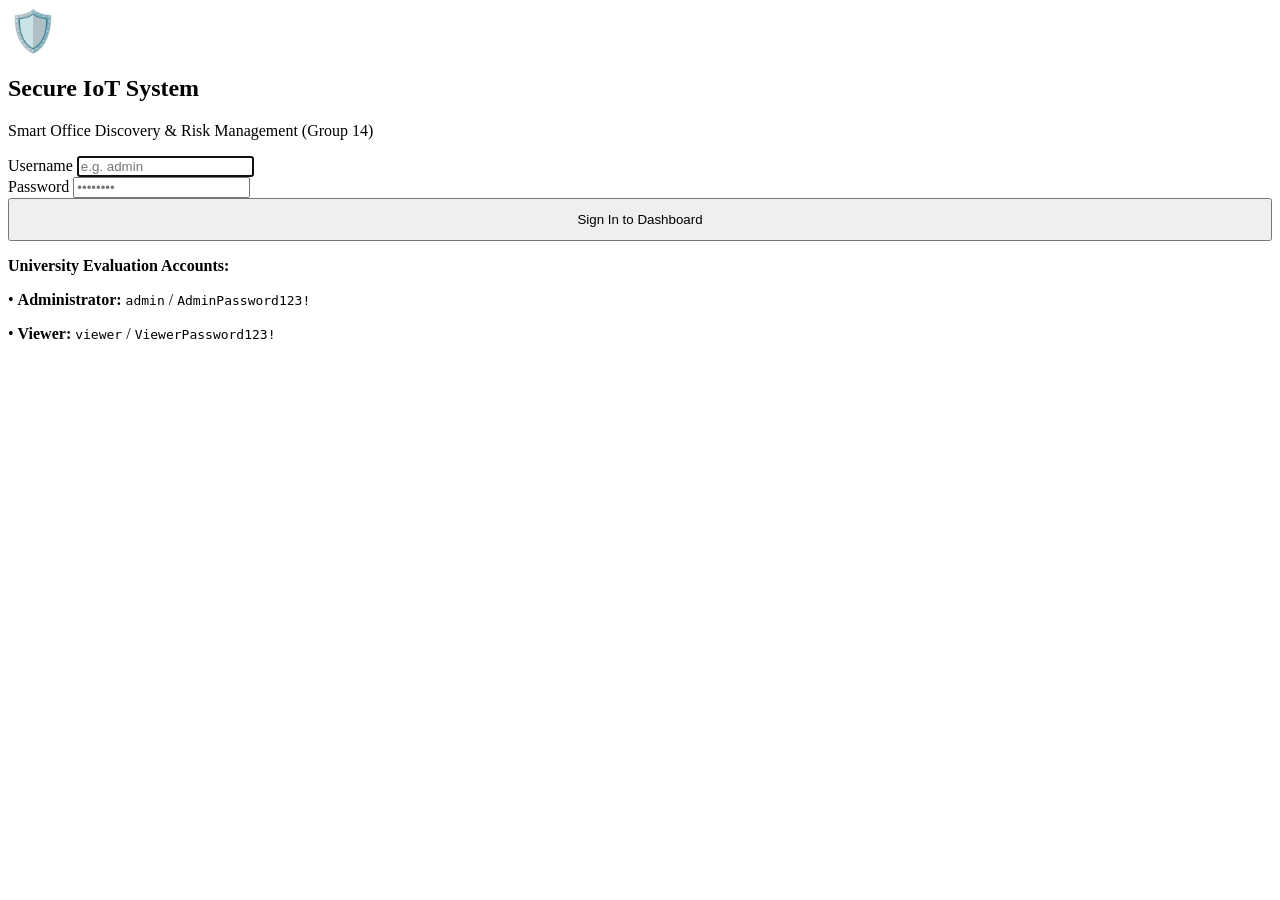
==== frontend/templates/login.html @ d56f6433 "Initial commit: Continuous IoT Risk Inspection System codebase" ====
<!DOCTYPE html>
<html lang="en">
<head>
  <meta charset="UTF-8">
  <meta name="viewport" content="width=device-width, initial-scale=1.0">
  <title>Login - Secure IoT Device Discovery & Risk Management</title>
  <link rel="stylesheet" href="/static/css/style.css">
</head>
<body>
  <div class="login-container">
    <div class="login-card">
      <div class="login-header">
        <div style="font-size: 2.5rem; margin-bottom: 0.5rem;">🛡️</div>
        <h2>Secure IoT System</h2>
        <p>Smart Office Discovery & Risk Management (Group 14)</p>
      </div>

      <div id="login-error" class="login-error"></div>

      <form id="login-form">
        <div class="form-group">
          <label class="form-label" for="username">Username</label>
          <input type="text" id="username" class="form-input" placeholder="e.g. admin" required autofocus>
        </div>

        <div class="form-group">
          <label class="form-label" for="password">Password</label>
          <input type="password" id="password" class="form-input" placeholder="••••••••" required>
        </div>

        <button type="submit" id="login-btn" class="btn" style="width: 100%; justify-content: center; padding: 0.75rem;">
          Sign In to Dashboard
        </button>
      </form>

      <div class="preset-login-hint">
        <p style="margin-bottom: 0.35rem;"><strong>University Evaluation Accounts:</strong></p>
        <p>• <strong>Administrator:</strong> <code>admin</code> / <code>AdminPassword123!</code></p>
        <p>• <strong>Viewer:</strong> <code>viewer</code> / <code>ViewerPassword123!</code></p>
      </div>
    </div>
  </div>

  <script src="/static/js/auth.js"></script>
  <script>
    // Redirect if already authenticated
    checkAuth(false);

    document.getElementById("login-form").addEventListener("submit", async (e) => {
      e.preventDefault();
      const errEl = document.getElementById("login-error");
      const btn = document.getElementById("login-btn");
      errEl.style.display = "none";
      btn.disabled = true;
      btn.innerText = "Signing in...";

      const username = document.getElementById("username").value.trim();
      const password = document.getElementById("password").value;

      try {
        await handleLogin(username, password);
        window.location.href = "/";
      } catch (err) {
        errEl.innerText = err.message;
        errEl.style.display = "block";
        btn.disabled = false;
        btn.innerText = "Sign In to Dashboard";
      }
    });
  </script>
</body>
</html>
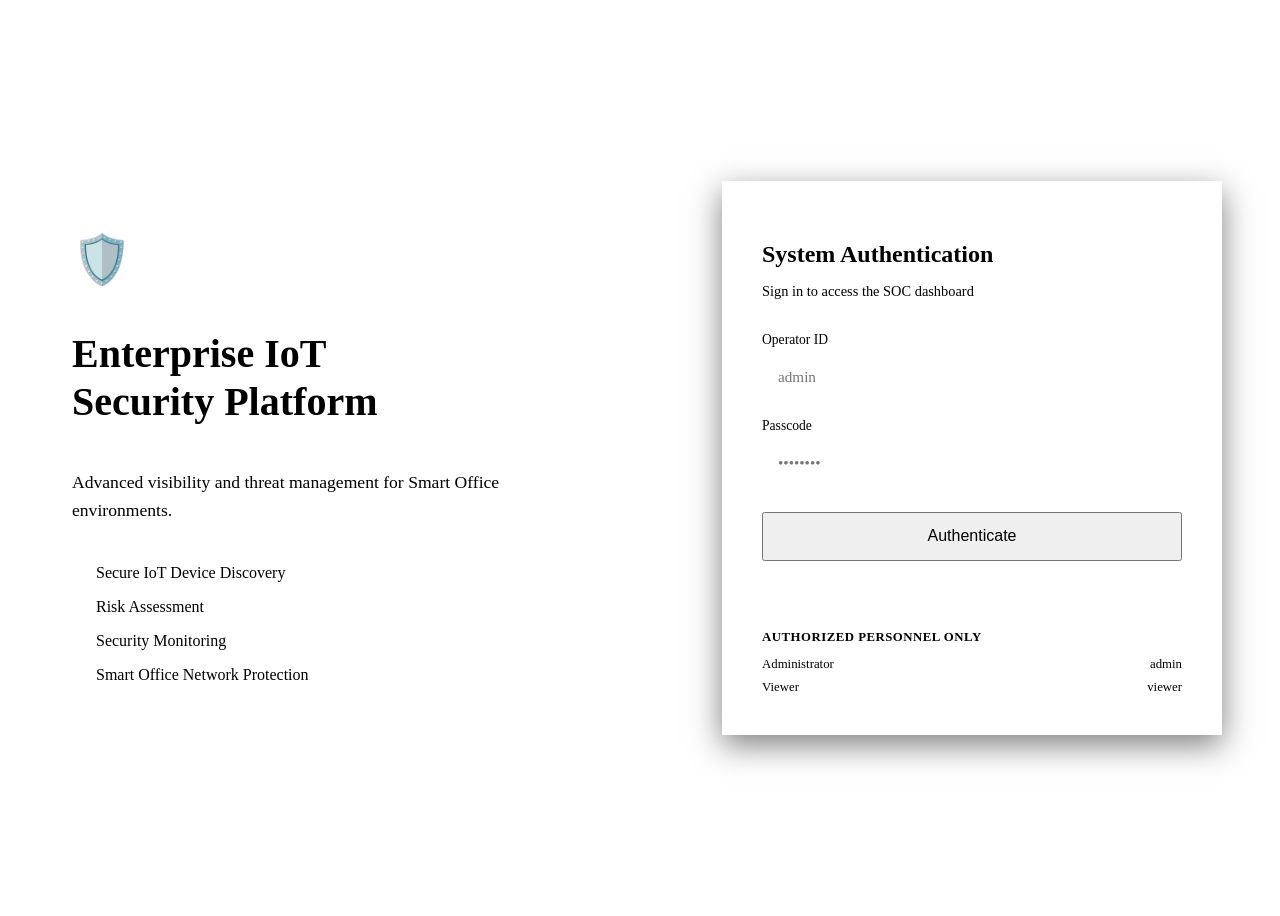
==== commit e2924f8d: "UI: Complete SOC dashboard redesign, remove academic references, and deduplicate alerts" ====
--- a/frontend/templates/login.html
+++ b/frontend/templates/login.html
@@ -4,39 +4,81 @@
   <meta charset="UTF-8">
   <meta name="viewport" content="width=device-width, initial-scale=1.0">
   <title>Login - Secure IoT Device Discovery & Risk Management</title>
-  <link rel="stylesheet" href="/static/css/style.css">
+  <link rel="stylesheet" href="/static/css/style.css?v=2">
 </head>
 <body>
-  <div class="login-container">
-    <div class="login-card">
-      <div class="login-header">
-        <div style="font-size: 2.5rem; margin-bottom: 0.5rem;">🛡️</div>
-        <h2>Secure IoT System</h2>
-        <p>Smart Office Discovery & Risk Management (Group 14)</p>
+  <div class="login-wrapper" style="display: flex; min-height: 100vh; background-color: var(--bg-main);">
+    
+    <!-- Hero / Info Section -->
+    <div class="login-hero" style="flex: 1; display: flex; flex-direction: column; justify-content: center; padding: 4rem; background-color: var(--bg-sidebar); border-right: 1px solid var(--border-color);">
+      <div style="font-size: 3rem; margin-bottom: 1rem; color: var(--primary);">🛡️</div>
+      <h1 style="font-size: 2.5rem; font-weight: 700; margin-bottom: 1.5rem; color: var(--text-main); line-height: 1.2;">
+        Enterprise IoT<br>Security Platform
+      </h1>
+      <p style="font-size: 1.1rem; color: var(--text-muted); margin-bottom: 2.5rem; max-width: 500px; line-height: 1.6;">
+        Advanced visibility and threat management for Smart Office environments.
+      </p>
+      
+      <div style="display: flex; flex-direction: column; gap: 1rem;">
+        <div style="display: flex; align-items: center; gap: 1rem;">
+          <div style="width: 8px; height: 8px; background-color: var(--primary); border-radius: 50%;"></div>
+          <span style="color: var(--text-main); font-weight: 500;">Secure IoT Device Discovery</span>
+        </div>
+        <div style="display: flex; align-items: center; gap: 1rem;">
+          <div style="width: 8px; height: 8px; background-color: var(--warning); border-radius: 50%;"></div>
+          <span style="color: var(--text-main); font-weight: 500;">Risk Assessment</span>
+        </div>
+        <div style="display: flex; align-items: center; gap: 1rem;">
+          <div style="width: 8px; height: 8px; background-color: var(--danger); border-radius: 50%;"></div>
+          <span style="color: var(--text-main); font-weight: 500;">Security Monitoring</span>
+        </div>
+        <div style="display: flex; align-items: center; gap: 1rem;">
+          <div style="width: 8px; height: 8px; background-color: var(--success); border-radius: 50%;"></div>
+          <span style="color: var(--text-main); font-weight: 500;">Smart Office Network Protection</span>
+        </div>
       </div>
+    </div>
 
-      <div id="login-error" class="login-error"></div>
-
-      <form id="login-form">
-        <div class="form-group">
-          <label class="form-label" for="username">Username</label>
-          <input type="text" id="username" class="form-input" placeholder="e.g. admin" required autofocus>
+    <!-- Login Form Section -->
+    <div class="login-container" style="flex: 1; display: flex; align-items: center; justify-content: center; padding: 2rem;">
+      <div class="login-card" style="width: 100%; max-width: 420px; background-color: var(--bg-card); border: 1px solid var(--border-color); border-radius: var(--radius); padding: 2.5rem; box-shadow: 0 10px 30px rgba(0,0,0,0.5);">
+        
+        <div class="login-header" style="margin-bottom: 2rem; text-align: left;">
+          <h2 style="font-size: 1.5rem; color: var(--text-main); margin-bottom: 0.5rem;">System Authentication</h2>
+          <p style="color: var(--text-muted); font-size: 0.9rem;">Sign in to access the SOC dashboard</p>
         </div>
 
-        <div class="form-group">
-          <label class="form-label" for="password">Password</label>
-          <input type="password" id="password" class="form-input" placeholder="••••••••" required>
+        <div id="login-error" class="login-error" style="display: none; background-color: rgba(239, 68, 68, 0.1); color: var(--danger); border: 1px solid rgba(239, 68, 68, 0.3); padding: 0.75rem; border-radius: var(--radius); margin-bottom: 1.5rem; font-size: 0.85rem;"></div>
+
+        <form id="login-form">
+          <div class="form-group" style="margin-bottom: 1.25rem;">
+            <label class="form-label" for="username" style="display: block; margin-bottom: 0.5rem; color: var(--text-muted); font-size: 0.85rem; font-weight: 500;">Operator ID</label>
+            <input type="text" id="username" class="form-input" style="width: 100%; background-color: var(--bg-secondary); border: 1px solid var(--border-color); color: var(--text-main); padding: 0.75rem 1rem; border-radius: var(--radius); font-size: 0.95rem; outline: none; font-family: var(--font-mono);" placeholder="admin" required autofocus>
+          </div>
+
+          <div class="form-group" style="margin-bottom: 1.75rem;">
+            <label class="form-label" for="password" style="display: block; margin-bottom: 0.5rem; color: var(--text-muted); font-size: 0.85rem; font-weight: 500;">Passcode</label>
+            <input type="password" id="password" class="form-input" style="width: 100%; background-color: var(--bg-secondary); border: 1px solid var(--border-color); color: var(--text-main); padding: 0.75rem 1rem; border-radius: var(--radius); font-size: 0.95rem; outline: none; font-family: var(--font-mono);" placeholder="••••••••" required>
+          </div>
+
+          <button type="submit" id="login-btn" class="btn" style="width: 100%; justify-content: center; padding: 0.85rem; font-size: 1rem;">
+            Authenticate
+          </button>
+        </form>
+
+        <div class="preset-login-hint" style="margin-top: 2rem; padding-top: 1.5rem; border-top: 1px solid var(--border-color); font-size: 0.8rem; color: var(--text-muted);">
+          <p style="margin-bottom: 0.75rem; text-transform: uppercase; letter-spacing: 0.5px; font-weight: 600;">Authorized Personnel Only</p>
+          <div style="display: grid; gap: 0.5rem;">
+            <div style="display: flex; justify-content: space-between;">
+              <span>Administrator</span>
+              <code style="font-family: var(--font-mono); color: var(--primary);">admin</code>
+            </div>
+            <div style="display: flex; justify-content: space-between;">
+              <span>Viewer</span>
+              <code style="font-family: var(--font-mono); color: var(--primary);">viewer</code>
+            </div>
+          </div>
         </div>
-
-        <button type="submit" id="login-btn" class="btn" style="width: 100%; justify-content: center; padding: 0.75rem;">
-          Sign In to Dashboard
-        </button>
-      </form>
-
-      <div class="preset-login-hint">
-        <p style="margin-bottom: 0.35rem;"><strong>University Evaluation Accounts:</strong></p>
-        <p>• <strong>Administrator:</strong> <code>admin</code> / <code>AdminPassword123!</code></p>
-        <p>• <strong>Viewer:</strong> <code>viewer</code> / <code>ViewerPassword123!</code></p>
       </div>
     </div>
   </div>
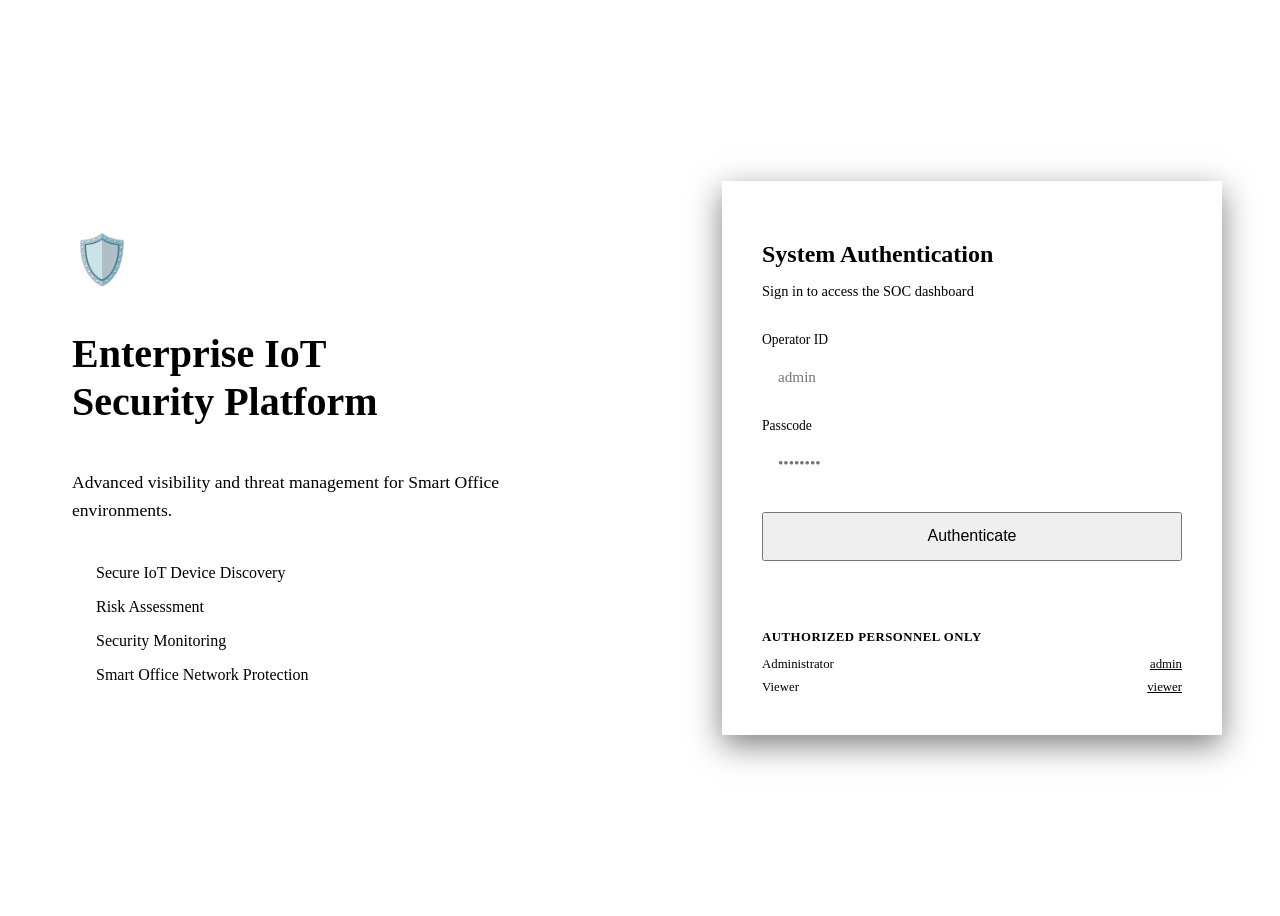
==== commit 0de076a0: "feat: complete RBAC enforcement, network scope clarity, manufacturer provenance, and alert decouplin" ====
--- a/frontend/templates/login.html
+++ b/frontend/templates/login.html
@@ -69,13 +69,13 @@
         <div class="preset-login-hint" style="margin-top: 2rem; padding-top: 1.5rem; border-top: 1px solid var(--border-color); font-size: 0.8rem; color: var(--text-muted);">
           <p style="margin-bottom: 0.75rem; text-transform: uppercase; letter-spacing: 0.5px; font-weight: 600;">Authorized Personnel Only</p>
           <div style="display: grid; gap: 0.5rem;">
-            <div style="display: flex; justify-content: space-between;">
+            <div style="display: flex; justify-content: space-between; align-items: center;">
               <span>Administrator</span>
-              <code style="font-family: var(--font-mono); color: var(--primary);">admin</code>
+              <code onclick="quickFill('admin', 'AdminPassword123!')" style="font-family: var(--font-mono); color: var(--primary); cursor: pointer; text-decoration: underline;" title="Click to fill credentials">admin</code>
             </div>
-            <div style="display: flex; justify-content: space-between;">
+            <div style="display: flex; justify-content: space-between; align-items: center;">
               <span>Viewer</span>
-              <code style="font-family: var(--font-mono); color: var(--primary);">viewer</code>
+              <code onclick="quickFill('viewer', 'ViewerPassword123!')" style="font-family: var(--font-mono); color: var(--primary); cursor: pointer; text-decoration: underline;" title="Click to fill credentials">viewer</code>
             </div>
           </div>
         </div>
@@ -87,6 +87,11 @@
   <script>
     // Redirect if already authenticated
     checkAuth(false);
+
+    function quickFill(user, pass) {
+      document.getElementById("username").value = user;
+      document.getElementById("password").value = pass;
+    }
 
     document.getElementById("login-form").addEventListener("submit", async (e) => {
       e.preventDefault();
